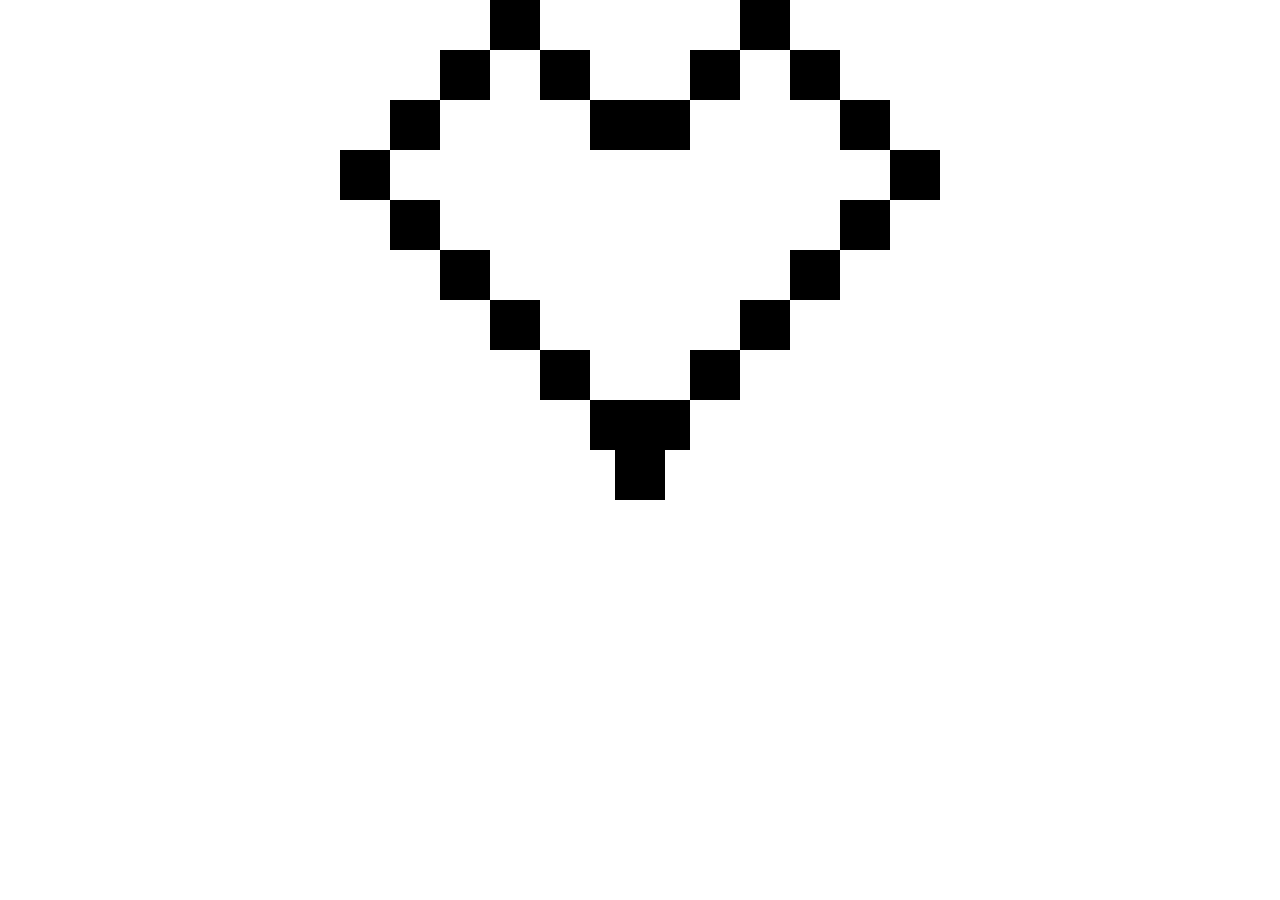
==== -bonus-/index.html @ d48cee62 "feat: add bonus folder" ====
<!DOCTYPE html>
<html lang="en">
<head>
    <meta charset="UTF-8">
    <meta name="viewport" content="width=device-width, initial-scale=1.0">
    <link rel="stylesheet" href="12bool.css">
    <link rel="stylesheet" href="style.css">
    <title>Pixel Art</title>
</head>
<body>
    <div class="container">
        <div class="row">
            <div class="col-offset-1"></div>
            <div class="col-offset-1"></div>
            <div class="col-offset-1"></div>
            <div class="col-1 box"></div>
            <div class="col-offset-1"></div>
            <div class="col-offset-1"></div>
            <div class="col-offset-1"></div>
            <div class="col-offset-1"></div>
            <div class="col-1 box"></div>
            <div class="col-offset-1"></div>
            <div class="col-offset-1"></div>
            <div class="col-offset-1"></div>
           </div>
        <div class="row">
            <div class="col-offset-1"></div>
            <div class="col-offset-1"></div>
            <div class="col-1 box"></div>
            <div class="col-offset-1"></div>
            <div class="col-1 box"></div>
            <div class="col-offset-1"></div>
            <div class="col-offset-1"></div>
            <div class="col-1 box"></div>
            <div class="col-offset-1"></div>
            <div class="col-1 box"></div>
            <div class="col-offset-1"></div>
            <div class="col-offset-1"></div>
        </div>
        <div class="row">
            <div class="col-offset-1"></div>
            <div class="col-1 box"></div>
            <div class="col-offset-1"></div>
            <div class="col-offset-1"></div>
            <div class="col-offset-1"></div>
            <div class="col-1 box"></div>
            <div class="col-1 box"></div>
            <div class="col-offset-1"></div>
            <div class="col-offset-1"></div>
            <div class="col-offset-1"></div>
            <div class="col-1 box"></div>
            <div class="col-offset-1"></div>
        </div>
       <div class="row">
        <div class="col-1 box"></div>
        <div class="col-offset-1"></div>
        <div class="col-offset-1"></div>
        <div class="col-offset-1"></div>
        <div class="col-offset-1"></div>
        <div class="col-offset-1"></div>
        <div class="col-offset-1"></div>
        <div class="col-offset-1"></div>
        <div class="col-offset-1"></div>
        <div class="col-offset-1"></div>
        <div class="col-offset-1"></div>
        <div class="col-1 box"></div>
       </div>
       <div class="row">
        <div class="col-offset-1"></div>
        <div class="col-1 box"></div>
        <div class="col-offset-1"></div>
        <div class="col-offset-1"></div>
        <div class="col-offset-1"></div>
        <div class="col-offset-1"></div>
        <div class="col-offset-1"></div>
        <div class="col-offset-1"></div>
        <div class="col-offset-1"></div>
        <div class="col-offset-1"></div>
        <div class="col-1 box"></div>
        <div class="col-offset-1"></div>
       </div>
       <div class="row">
        <div class="col-offset-1"></div>
        <div class="col-offset-1"></div>
        <div class="col-1 box"></div>
        <div class="col-offset-1"></div>
        <div class="col-offset-1"></div>
        <div class="col-offset-1"></div>
        <div class="col-offset-1"></div>
        <div class="col-offset-1"></div>
        <div class="col-offset-1"></div>
        <div class="col-1 box"></div>
        <div class="col-offset-1"></div>
        <div class="col-offset-1"></div>
       </div>
       <div class="row">
        <div class="col-offset-1"></div>
        <div class="col-offset-1"></div>
        <div class="col-offset-1"></div>
        <div class="col-1 box"></div>
        <div class="col-offset-1"></div>
        <div class="col-offset-1"></div>
        <div class="col-offset-1"></div>
        <div class="col-offset-1"></div>
        <div class="col-1 box"></div>
        <div class="col-offset-1"></div>
        <div class="col-offset-1"></div>
        <div class="col-offset-1"></div>
       </div>
       <div class="row">
        <div class="col-offset-1"></div>
        <div class="col-offset-1"></div>
        <div class="col-offset-1"></div>
        <div class="col-offset-1"></div>
        <div class="col-1 box"></div>
        <div class="col-offset-1"></div>
        <div class="col-offset-1"></div>
        <div class="col-1 box"></div>
        <div class="col-offset-1"></div>
        <div class="col-offset-1"></div>
        <div class="col-offset-1"></div>
        <div class="col-offset-1"></div>
       </div>
       <div class="row">
        <div class="col-offset-1"></div>
        <div class="col-offset-1"></div>
        <div class="col-offset-1"></div>
        <div class="col-offset-1"></div>
        <div class="col-offset-1"></div>
        <div class="col-1 box"></div>
        <div class="col-1 box"></div>
        <div class="col-offset-1"></div>
        <div class="col-offset-1"></div>
        <div class="col-offset-1"></div>
        <div class="col-offset-1"></div>
        <div class="col-offset-1"></div>
       </div>
       <div class="row">
        <div class="col-offset-1"></div>
        <div class="col-offset-1"></div>
        <div class="col-offset-1"></div>
        <div class="col-offset-1"></div>
        <div class="col-offset-1"></div>
        <div class="col-offset-half"></div>
        <div class="col-1 box"></div>
       </div>
    </div>
    
</body>
</html>
---- -bonus-/12bool.css ----
/* #region Reset */
*{
    box-sizing: border-box;
    margin: 0;
    padding: 0;
}
/* #region Reset */

/* #region Container */
.container{
    /* max-width: 1170px; */
    margin: 0 auto;
}
/* #endregion Container */

/* #region Row */
.row{
    display: flex;
    flex-wrap: wrap;
}
[class*="col-"] {
    flex: 0 0 auto;
}
/* #endregion Row */

/* #region Col */
.col{
    flex-grow: 1;
}
.col-1{
    width: calc((100% / 12) * 1);
}
.col-2{
    width: calc((100% / 12) * 2);
}
.col-3{
    width: calc((100% / 12) * 3);
}
.col-4{
    width: calc((100% / 12) * 4);
}
.col-5{
    width: calc((100% / 12) * 5);
}
.col-6{
    width: calc((100% / 12) * 6);
}
.col-7{
    width: calc((100% / 12) * 7);
}
.col-8{
    width: calc((100% / 12) * 8);
}
.col-9{
    width: calc((100% / 12) * 9);
}
.col-10{
    width: calc((100% / 12) * 10);
}
.col-11{
    width: calc((100% / 12) * 11);
}
.col-12{
    width: 100%;
}
/* #endregion Col */

/* #region Offset */
.col-offset-1{
    margin-left: calc((100% / 12) * 1);
}
.col-offset-2{
    margin-left: calc((100% / 12) * 2);
}
.col-offset-3{
    margin-left: calc((100% / 12) * 3);
}
.col-offset-4{
    margin-left: calc((100% / 12) * 4);
}
.col-offset-5{
    margin-left: calc((100% / 12) * 5);
}
.col-offset-6{
    margin-left: calc((100% / 12) * 6);
}
.col-offset-7{
    margin-left: calc((100% / 12) * 7);
}
.col-offset-8{
    margin-left: calc((100% / 12) * 8);
}
.col-offset-9{
    margin-left: calc((100% / 12) * 9);
}
.col-offset-10{
    margin-left: calc((100% / 12) * 10);
}
.col-offset-11{
    margin-left: calc((100% / 12) * 11);
}
/* #endregion Offset */

/* #region Col SM Media Query */

@media screen and (min-width:576px){
    .col-sm{
        flex-grow: 1;
    }
    .col-sm-1{
        width: calc((100% / 12) * 1);
    }
    .col-sm-2{
        width: calc((100% / 12) * 2);
    }
    .col-sm-3{
        width: calc((100% / 12) * 3);
    }
    .col-sm-4{
        width: calc((100% / 12) * 4);
    }
    .col-sm-5{
        width: calc((100% / 12) * 5);
    }
    .col-sm-6{
        width: calc((100% / 12) * 6);
    }
    .col-sm-7{
        width: calc((100% / 12) * 7);
    }
    .col-sm-8{
        width: calc((100% / 12) * 8);
    }
    .col-sm-9{
        width: calc((100% / 12) * 9);
    }
    .col-sm-10{
        width: calc((100% / 12) * 10);
    }
    .col-sm-11{
        width: calc((100% / 12) * 11);
    }
    .col-sm-12{
        width: calc((100% / 12) * 12);
    }
}

/* #endregion Col SM Media Query */

/* #region Col MD Media Query */

@media screen and (min-width:768px){
    .col-md{
        flex-grow: 1;
    }
    .col-md-1{
        width: calc((100% / 12) * 1);
    }
    .col-md-2{
        width: calc((100% / 12) * 2);
    }
    .col-md-3{
        width: calc((100% / 12) * 3);
    }
    .col-md-4{
        width: calc((100% / 12) * 4);
    }
    .col-md-5{
        width: calc((100% / 12) * 5);
    }
    .col-md-6{
        width: calc((100% / 12) * 6);
    }
    .col-md-7{
        width: calc((100% / 12) * 7);
    }
    .col-md-8{
        width: calc((100% / 12) * 8);
    }
    .col-md-9{
        width: calc((100% / 12) * 9);
    }
    .col-md-10{
        width: calc((100% / 12) * 10);
    }
    .col-md-11{
        width: calc((100% / 12) * 11);
    }
    .col-md-12{
        width: calc((100% / 12) * 12);
    }
}

/* #endregion Col MD Media Query */

/* #region Col LG Media Query */

@media screen and (min-width:992px){
    .col-lg{
        flex-grow: 1;
    }
    .col-lg-1{
        width: calc((100% / 12) * 1);
    }
    .col-lg-2{
        width: calc((100% / 12) * 2);
    }
    .col-lg-3{
        width: calc((100% / 12) * 3);
    }
    .col-lg-4{
        width: calc((100% / 12) * 4);
    }
    .col-lg-5{
        width: calc((100% / 12) * 5);
    }
    .col-lg-6{
        width: calc((100% / 12) * 6);
    }
    .col-lg-7{
        width: calc((100% / 12) * 7);
    }
    .col-lg-8{
        width: calc((100% / 12) * 8);
    }
    .col-lg-9{
        width: calc((100% / 12) * 9);
    }
    .col-lg-10{
        width: calc((100% / 12) * 10);
    }
    .col-lg-11{
        width: calc((100% / 12) * 11);
    }
    .col-lg-12{
        width: calc((100% / 12) * 12);
    }
}

/* #endregion Col LG Media Query */

/* #region Offset SM Media Query */

@media screen and (min-width:576px){

    .col-offset-sm-1{
        margin-left: calc((100% / 12) * 1);
    }
    .col-offset-sm-2{
        margin-left: calc((100% / 12) * 2);
    }
    .col-offset-sm-3{
        margin-left: calc((100% / 12) * 3);
    }
    .col-offset-sm-4{
        margin-left: calc((100% / 12) * 4);
    }
    .col-offset-sm-5{
        margin-left: calc((100% / 12) * 5);
    }
    .col-offset-sm-6{
        margin-left: calc((100% / 12) * 6);
    }
    .col-offset-sm-7{
        margin-left: calc((100% / 12) * 7);
    }
    .col-offset-sm-8{
        margin-left: calc((100% / 12) * 8);
    }
    .col-offset-sm-9{
        margin-left: calc((100% / 12) * 9);
    }
    .col-offset-sm-10{
        margin-left: calc((100% / 12) * 10);
    }
    .col-offset-sm-11{
        margin-left: calc((100% / 12) * 11);
    }
}
/* #endregion Offset SM Media Query */

/* #region Offset MD Media Query */

@media screen and (min-width:768px){

    .col-offset-md-1{
        margin-left: calc((100% / 12) * 1);
    }
    .col-offset-md-2{
        margin-left: calc((100% / 12) * 2);
    }
    .col-offset-md-3{
        margin-left: calc((100% / 12) * 3);
    }
    .col-offset-md-4{
        margin-left: calc((100% / 12) * 4);
    }
    .col-offset-md-5{
        margin-left: calc((100% / 12) * 5);
    }
    .col-offset-md-6{
        margin-left: calc((100% / 12) * 6);
    }
    .col-offset-md-7{
        margin-left: calc((100% / 12) * 7);
    }
    .col-offset-md-8{
        margin-left: calc((100% / 12) * 8);
    }
    .col-offset-md-9{
        margin-left: calc((100% / 12) * 9);
    }
    .col-offset-md-10{
        margin-left: calc((100% / 12) * 10);
    }
    .col-offset-md-11{
        margin-left: calc((100% / 12) * 11);
    }
}
/* #endregion Offset MD Media Query */

/* #region Offset LG Media Query */

@media screen and (min-width:992px){

    .col-offset-lg-1{
        margin-left: calc((100% / 12) * 1);
    }
    .col-offset-lg-2{
        margin-left: calc((100% / 12) * 2);
    }
    .col-offset-lg-3{
        margin-left: calc((100% / 12) * 3);
    }
    .col-offset-lg-4{
        margin-left: calc((100% / 12) * 4);
    }
    .col-offset-lg-5{
        margin-left: calc((100% / 12) * 5);
    }
    .col-offset-lg-6{
        margin-left: calc((100% / 12) * 6);
    }
    .col-offset-lg-7{
        margin-left: calc((100% / 12) * 7);
    }
    .col-offset-lg-8{
        margin-left: calc((100% / 12) * 8);
    }
    .col-offset-lg-9{
        margin-left: calc((100% / 12) * 9);
    }
    .col-offset-lg-10{
        margin-left: calc((100% / 12) * 10);
    }
    .col-offset-lg-11{
        margin-left: calc((100% / 12) * 11);
    }
}
/* #endregion Offset LG Media Query */
---- -bonus-/style.css ----
*{
    margin: 0;
    padding: 0;
    box-sizing: border-box;
}
.container{
    max-width: 600px;
    margin: 0 auto;
}
.row{
    display: flex;
    flex-wrap: wrap;
}
.box{
    height: 50px;
    background-color: black;
}
.col-offset-half{
    margin-left: calc((100% / 12) / 2);
}
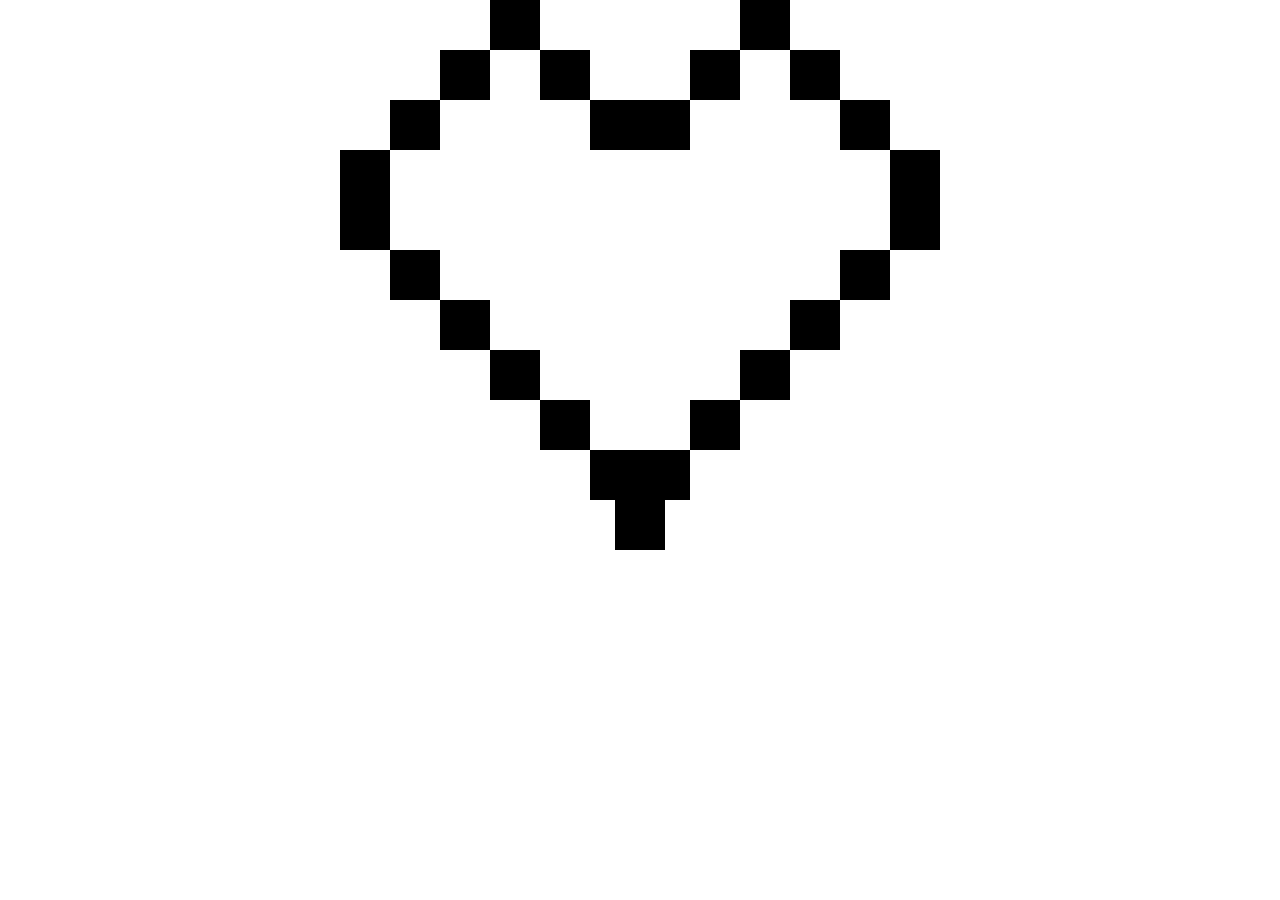
==== commit f085a95d: "fix: refactoring html code" ====
--- a/-bonus-/index.html
+++ b/-bonus-/index.html
@@ -10,140 +10,80 @@
 <body>
     <div class="container">
         <div class="row">
-            <div class="col-offset-1"></div>
-            <div class="col-offset-1"></div>
-            <div class="col-offset-1"></div>
+            <div class="col-offset-3"></div>
             <div class="col-1 box"></div>
-            <div class="col-offset-1"></div>
-            <div class="col-offset-1"></div>
-            <div class="col-offset-1"></div>
-            <div class="col-offset-1"></div>
+            <div class="col-offset-4"></div>
             <div class="col-1 box"></div>
-            <div class="col-offset-1"></div>
-            <div class="col-offset-1"></div>
-            <div class="col-offset-1"></div>
-           </div>
+            <div class="col-offset-3"></div>
+        </div>
         <div class="row">
-            <div class="col-offset-1"></div>
-            <div class="col-offset-1"></div>
+            <div class="col-offset-2"></div>
             <div class="col-1 box"></div>
             <div class="col-offset-1"></div>
             <div class="col-1 box"></div>
-            <div class="col-offset-1"></div>
-            <div class="col-offset-1"></div>
+            <div class="col-offset-2"></div>
             <div class="col-1 box"></div>
             <div class="col-offset-1"></div>
             <div class="col-1 box"></div>
-            <div class="col-offset-1"></div>
-            <div class="col-offset-1"></div>
+            <div class="col-offset-2"></div>
         </div>
         <div class="row">
             <div class="col-offset-1"></div>
             <div class="col-1 box"></div>
-            <div class="col-offset-1"></div>
-            <div class="col-offset-1"></div>
-            <div class="col-offset-1"></div>
-            <div class="col-1 box"></div>
-            <div class="col-1 box"></div>
-            <div class="col-offset-1"></div>
-            <div class="col-offset-1"></div>
-            <div class="col-offset-1"></div>
+            <div class="col-offset-3"></div>
+            <div class="col-2 box"></div>
+            <div class="col-offset-3"></div>
             <div class="col-1 box"></div>
             <div class="col-offset-1"></div>
         </div>
-       <div class="row">
+        <div class="row">
+        <div class="col-1 box"></div>
+        <div class="col-offset-10"></div>
+        <div class="col-1 box"></div>
+        </div>
+        <div class="row">
+        <div class="col-1 box"></div>
+        <div class="col-offset-10"></div>
+        <div class="col-1 box"></div>
+        </div>
+        <div class="row">
+        <div class="col-offset-1"></div>
+        <div class="col-1 box"></div>
+        <div class="col-offset-8"></div>
         <div class="col-1 box"></div>
         <div class="col-offset-1"></div>
-        <div class="col-offset-1"></div>
-        <div class="col-offset-1"></div>
-        <div class="col-offset-1"></div>
-        <div class="col-offset-1"></div>
-        <div class="col-offset-1"></div>
-        <div class="col-offset-1"></div>
-        <div class="col-offset-1"></div>
-        <div class="col-offset-1"></div>
-        <div class="col-offset-1"></div>
-        <div class="col-1 box"></div>
-       </div>
-       <div class="row">
-        <div class="col-offset-1"></div>
-        <div class="col-1 box"></div>
-        <div class="col-offset-1"></div>
-        <div class="col-offset-1"></div>
-        <div class="col-offset-1"></div>
-        <div class="col-offset-1"></div>
-        <div class="col-offset-1"></div>
-        <div class="col-offset-1"></div>
-        <div class="col-offset-1"></div>
-        <div class="col-offset-1"></div>
-        <div class="col-1 box"></div>
-        <div class="col-offset-1"></div>
-       </div>
-       <div class="row">
-        <div class="col-offset-1"></div>
-        <div class="col-offset-1"></div>
-        <div class="col-1 box"></div>
-        <div class="col-offset-1"></div>
-        <div class="col-offset-1"></div>
-        <div class="col-offset-1"></div>
-        <div class="col-offset-1"></div>
-        <div class="col-offset-1"></div>
-        <div class="col-offset-1"></div>
-        <div class="col-1 box"></div>
-        <div class="col-offset-1"></div>
-        <div class="col-offset-1"></div>
-       </div>
-       <div class="row">
-        <div class="col-offset-1"></div>
-        <div class="col-offset-1"></div>
-        <div class="col-offset-1"></div>
-        <div class="col-1 box"></div>
-        <div class="col-offset-1"></div>
-        <div class="col-offset-1"></div>
-        <div class="col-offset-1"></div>
-        <div class="col-offset-1"></div>
-        <div class="col-1 box"></div>
-        <div class="col-offset-1"></div>
-        <div class="col-offset-1"></div>
-        <div class="col-offset-1"></div>
-       </div>
-       <div class="row">
-        <div class="col-offset-1"></div>
-        <div class="col-offset-1"></div>
-        <div class="col-offset-1"></div>
-        <div class="col-offset-1"></div>
-        <div class="col-1 box"></div>
-        <div class="col-offset-1"></div>
-        <div class="col-offset-1"></div>
-        <div class="col-1 box"></div>
-        <div class="col-offset-1"></div>
-        <div class="col-offset-1"></div>
-        <div class="col-offset-1"></div>
-        <div class="col-offset-1"></div>
-       </div>
-       <div class="row">
-        <div class="col-offset-1"></div>
-        <div class="col-offset-1"></div>
-        <div class="col-offset-1"></div>
-        <div class="col-offset-1"></div>
-        <div class="col-offset-1"></div>
-        <div class="col-1 box"></div>
-        <div class="col-1 box"></div>
-        <div class="col-offset-1"></div>
-        <div class="col-offset-1"></div>
-        <div class="col-offset-1"></div>
-        <div class="col-offset-1"></div>
-        <div class="col-offset-1"></div>
-       </div>
-       <div class="row">
-        <div class="col-offset-1"></div>
-        <div class="col-offset-1"></div>
-        <div class="col-offset-1"></div>
-        <div class="col-offset-1"></div>
-        <div class="col-offset-1"></div>
-        <div class="col-offset-half"></div>
-        <div class="col-1 box"></div>
-       </div>
+        </div>
+        <div class="row">
+            <div class="col-offset-2"></div>
+            <div class="col-1 box"></div>
+            <div class="col-offset-6"></div>
+            <div class="col-1 box"></div>
+            <div class="col-offset-2"></div>
+        </div>
+        <div class="row">
+            <div class="col-offset-3"></div>
+            <div class="col-1 box"></div>
+            <div class="col-offset-4"></div>
+            <div class="col-1 box"></div>
+            <div class="col-offset-3"></div>
+        </div>
+        <div class="row">
+            <div class="col-offset-4"></div>
+            <div class="col-1 box"></div>
+            <div class="col-offset-2"></div>
+            <div class="col-1 box"></div>
+            <div class="col-offset-4"></div>
+        </div>
+        <div class="row">
+            <div class="col-offset-5"></div>
+            <div class="col-2 box"></div>
+            <div class="col-offset-5"></div>
+        </div>
+        <div class="row">
+            <div class="col-offset-5"></div>
+            <div class="col-offset-half"></div>
+            <div class="col-1 box"></div>
+        </div>
     </div>
     
 </body>
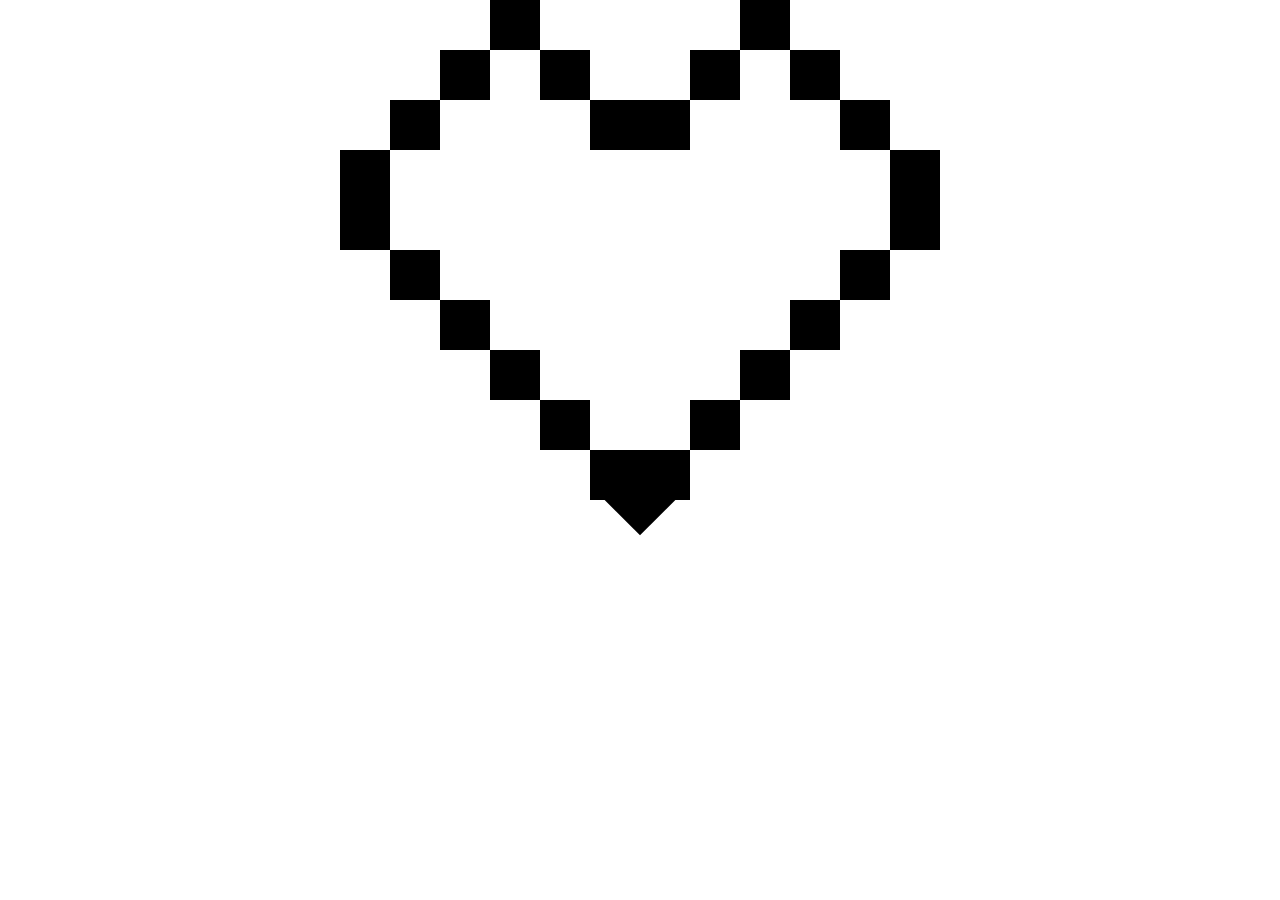
==== commit bebffe19: "feat: add font awesome link" ====
--- a/-bonus-/index.html
+++ b/-bonus-/index.html
@@ -3,6 +3,9 @@
 <head>
     <meta charset="UTF-8">
     <meta name="viewport" content="width=device-width, initial-scale=1.0">
+    <!-- Font Awesome -->
+    <link rel="stylesheet" href="https://cdnjs.cloudflare.com/ajax/libs/font-awesome/6.5.1/css/all.min.css" integrity="sha512-DTOQO9RWCH3ppGqcWaEA1BIZOC6xxalwEsw9c2QQeAIftl+Vegovlnee1c9QX4TctnWMn13TZye+giMm8e2LwA==" crossorigin="anonymous" referrerpolicy="no-referrer" />
+    <!-- /Font Awesome -->
     <link rel="stylesheet" href="12bool.css">
     <link rel="stylesheet" href="style.css">
     <title>Pixel Art</title>
@@ -76,7 +79,9 @@
         </div>
         <div class="row">
             <div class="col-offset-5"></div>
-            <div class="col-2 box"></div>
+            <div class="col-2 anchor box">
+                <i class="fa-solid fa-heart"></i>
+            </div>
             <div class="col-offset-5"></div>
         </div>
         <div class="row">
--- a/-bonus-/style.css
+++ b/-bonus-/style.css
@@ -18,3 +18,22 @@
 .col-offset-half{
     margin-left: calc((100% / 12) / 2);
 }
+.col-offset-half ~ .box{
+    overflow: hidden;
+    transform: rotate(45deg);
+    position: relative;
+    bottom: 25px;
+    left: 0;
+}
+.anchor{
+    position: relative;
+}
+i{
+    color: red;
+    position: absolute;
+    top: 50%;
+    left: 50%;
+    transform: translate(-50% , 0);
+    z-index: 1;
+    font-size: 30px;
+}
